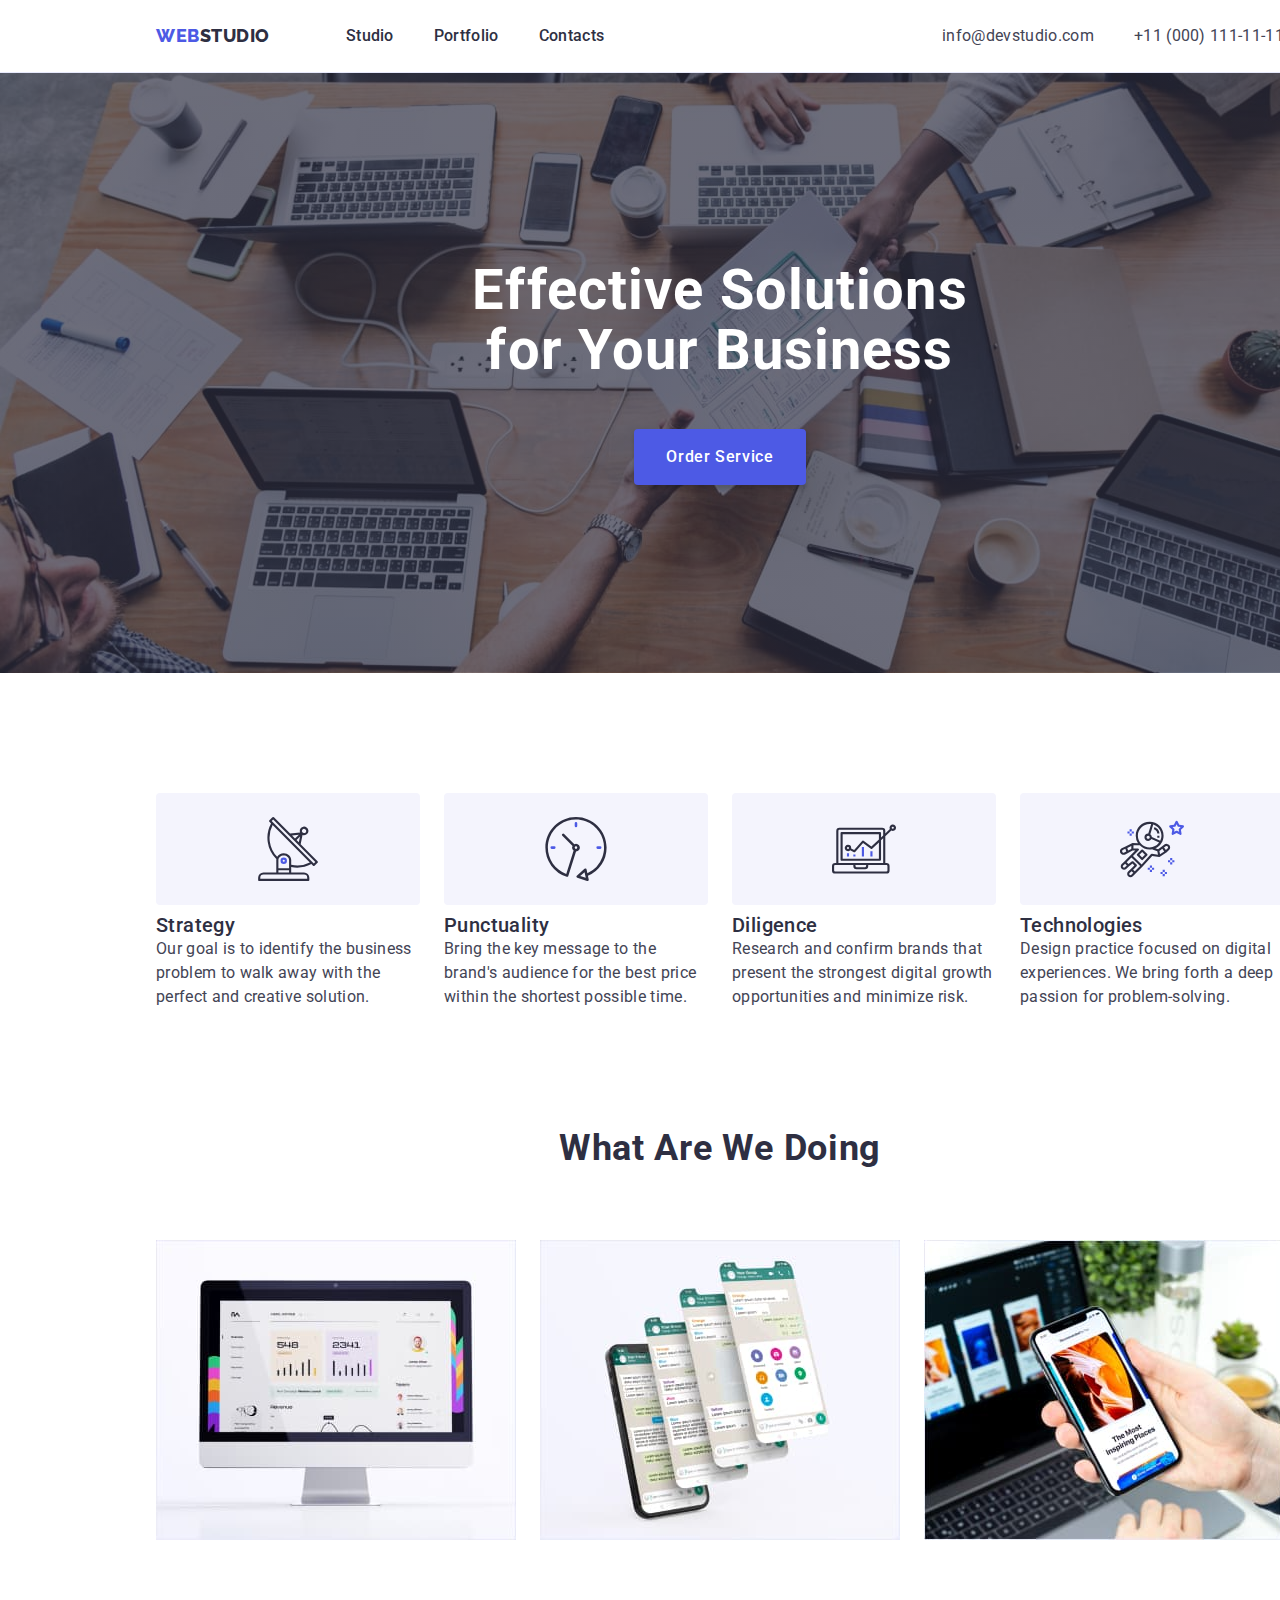
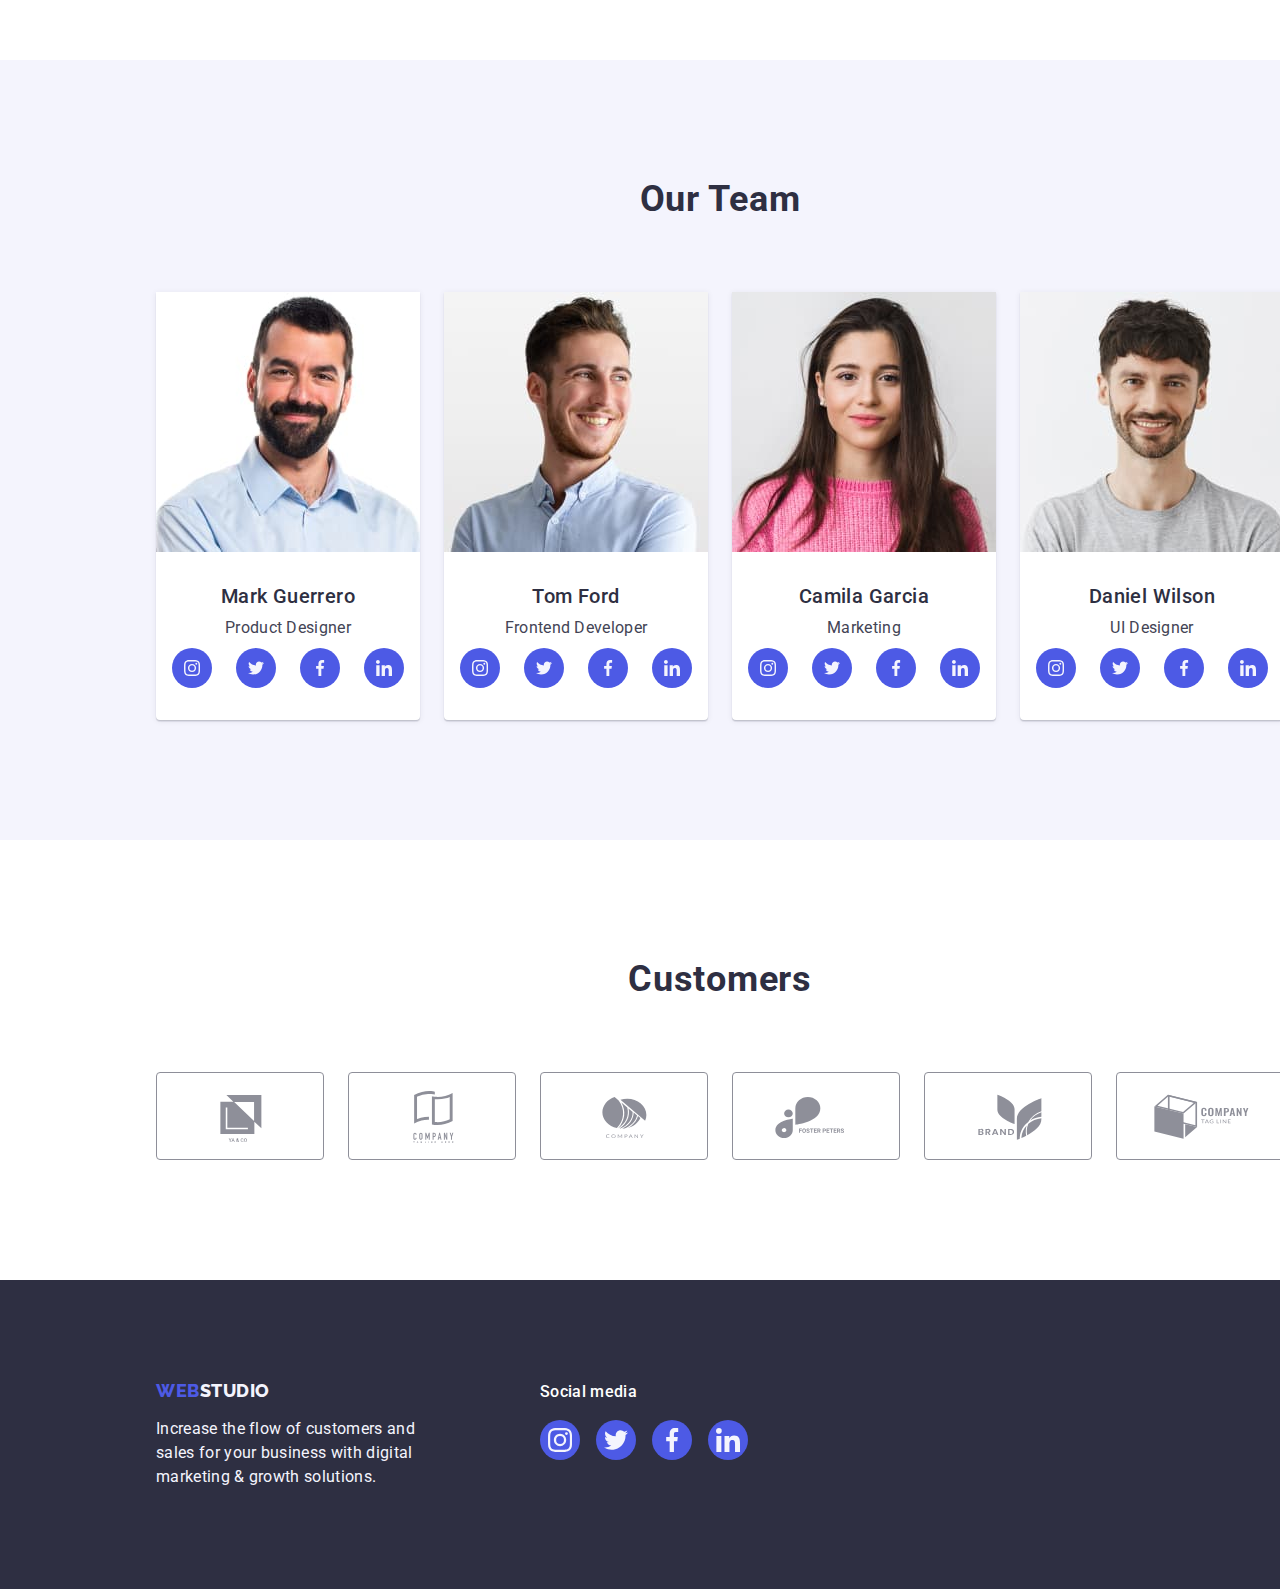
==== index.html @ 5f02b722 "Initial commit" ====
<!DOCTYPE html>
<html lang="en">
  <head>
    <meta charset="UTF-8" />
    <meta http-equiv="X-UA-Compatible" content="IE=edge" />
    <meta name="viewport" content="width=device-width, initial-scale=1.0" />
    <link
      rel="stylesheet"
      href="https://cdnjs.cloudflare.com/ajax/libs/modern-normalize/1.0.0/modern-normalize.min.css"
    />
    <link rel="stylesheet" href="./css/styles.css" />
    <link rel="preconnect" href="https://fonts.googleapis.com" />
    <link rel="preconnect" href="https://fonts.gstatic.com" crossorigin />
    <link
      href="https://fonts.googleapis.com/css2?family=Raleway:wght@800&family=Roboto:wght@400;500;700&display=swap"
      rel="stylesheet"
    />
    <title>Document</title>
  </head>

  <body>
    <!-- Header-section -->
    <div class="body-container">
      <header class="header">
        <div class="header-items container">
          <nav class="header-nav">
            <a href="./index.html" class="logo link"
              >Web<span class="logo-studio">Studio</span>
            </a>
            <ul class="nav-list list">
              <li><a href="./index.html" class="link nav-link">Studio</a></li>
              <li>
                <a href="./portfolio.html" class="link nav-link">Portfolio</a>
              </li>
              <li><a href="" class="link nav-link">Contacts</a></li>
            </ul>
          </nav>
          <address class="header-address">
            <ul class="address-list list">
              <li>
                <a href="mailto:info@devstudio.com" class="link address-link"
                  >info@devstudio.com</a
                >
              </li>
              <li>
                <a href="tel:+110001111111" class="link address-link"
                  >+11 (000) 111-11-11</a
                >
              </li>
            </ul>
          </address>
        </div>
      </header>
      <main>
        <!-- Hero -->

        <section class="hero">
          <div class="container">
            <h1 class="hero-title">Effective Solutions for Your Business</h1>
            <button type="button" class="hero-button">Order Service</button>
          </div>
        </section>

        <!-- About-section -->

        <section class="about-section">
          <div class="container">
            <h2 class="visualy-hidden" hidden>About us</h2>
            <ul class="list about-section-list">
              <li class="about-section-paragraph">
                <div class="section-icon">
                  <svg class="about-section-icon" width="64" height="64">
                    <use href="./images/icons.svg#icon-antenna"></use>
                  </svg>
                </div>
                <h3 class="about-item-title">Strategy</h3>
                <p class="text">
                  Our goal is to identify the business problem to walk away with
                  the perfect and creative solution.
                </p>
              </li>
              <li class="about-section-paragraph">
                <div class="section-icon">
                  <svg class="about-section-icon" width="64" height="64">
                    <use href="./images/icons.svg#icon-clock"></use>
                  </svg>
                </div>
                <h3 class="about-item-title">Punctuality</h3>
                <p class="text">
                  Bring the key message to the brand's audience for the best
                  price within the shortest possible time.
                </p>
              </li>
              <li class="about-section-paragraph">
                <div class="section-icon">
                  <svg class="about-section-icon" width="64" height="64">
                    <use href="./images/icons.svg#icon-diagram"></use>
                  </svg>
                </div>
                <h3 class="about-item-title">Diligence</h3>
                <p class="text">
                  Research and confirm brands that present the strongest digital
                  growth opportunities and minimize risk.
                </p>
              </li>
              <li class="about-section-paragraph">
                <div class="section-icon">
                  <svg class="about-section-icon" width="64" height="64">
                    <use href="./images/icons.svg#icon-astronaut"></use>
                  </svg>
                </div>
                <h3 class="about-item-title">Technologies</h3>
                <p class="text">
                  Design practice focused on digital experiences. We bring forth
                  a deep passion for problem-solving.
                </p>
              </li>
            </ul>
          </div>
        </section>

        <!-- Portfolio -->

        <section class="portfolio-section">
          <div class="container">
            <h2 class="section-title">What are we doing</h2>
            <ul class="list portfolio-section-list">
              <li class="portfolio-section-card">
                <img
                  src="./images/what-are-we-doing/img-1.jpg"
                  alt="desktop"
                  width="360"
                  height="300"
                />
              </li>
              <li class="portfolio-section-card">
                <img
                  src="./images/what-are-we-doing/img-2.jpg"
                  alt="app-functions"
                  width="360"
                  height="300"
                />
              </li>
              <li class="portfolio-section-card">
                <img
                  src="./images/what-are-we-doing/img-3.jpg"
                  alt="optimization-of-the-web-version-for-the-phone-browser"
                  width="360"
                  height="300"
                />
              </li>
            </ul>
          </div>
        </section>

        <!-- Team-section -->

        <section class="team-section">
          <div class="container">
            <h2 class="section-title">Our Team</h2>
            <ul class="list team-section-list">
              <li class="team-item">
                <img
                  src="./images/our-team/img-4.jpg"
                  alt="product-designer"
                  width="264"
                  height="260"
                />
                <div class="team-member">
                  <h3 class="team-card-title">Mark Guerrero</h3>
                  <p class="text team-member-position">Product Designer</p>
                  <ul class="socials list">
                    <li class="socials-item">
                      <a
                        href=""
                        class="socials-link"
                        aria-label="icon-instagram"
                      >
                        <svg class="team-member-socials" width="16" height="16">
                          <use href="./images/icons.svg#icon-instagram"></use>
                        </svg>
                      </a>
                    </li>
                    <li class="socials-item">
                      <a href="" class="socials-link" aria-label="icon-twitter">
                        <svg class="team-member-socials" width="16" height="16">
                          <use href="./images/icons.svg#icon-twitter"></use>
                        </svg>
                      </a>
                    </li>
                    <li class="socials-item">
                      <a
                        href=""
                        class="socials-link"
                        aria-label="icon-facebook"
                      >
                        <svg class="team-member-socials" width="16" height="16">
                          <use href="./images/icons.svg#icon-facebook"></use>
                        </svg>
                      </a>
                    </li>
                    <li class="socials-item">
                      <a
                        href=""
                        class="socials-link"
                        aria-label="icon-linkedin"
                      >
                        <svg class="team-member-socials" width="16" height="16">
                          <use href="./images/icons.svg#icon-linkedin"></use>
                        </svg>
                      </a>
                    </li>
                  </ul>
                </div>
              </li>
              <li class="team-item">
                <img
                  src="./images/our-team/img-5.jpg"
                  alt="tom-ford"
                  width="264"
                  height="260"
                />
                <div class="team-member">
                  <h3 class="team-card-title">Tom Ford</h3>
                  <p class="text team-member-position">Frontend Developer</p>
                  <ul class="socials list">
                    <li class="socials-item">
                      <a
                        href=""
                        class="socials-link"
                        aria-label="icon-instagram"
                      >
                        <svg class="team-member-socials" width="16" height="16">
                          <use href="./images/icons.svg#icon-instagram"></use>
                        </svg>
                      </a>
                    </li>
                    <li class="socials-item">
                      <a href="" class="socials-link" aria-label="icon-twitter">
                        <svg class="team-member-socials" width="16" height="16">
                          <use href="./images/icons.svg#icon-twitter"></use>
                        </svg>
                      </a>
                    </li>
                    <li class="socials-item">
                      <a
                        href=""
                        class="socials-link"
                        aria-label="icon-facebook"
                      >
                        <svg class="team-member-socials" width="16" height="16">
                          <use href="./images/icons.svg#icon-facebook"></use>
                        </svg>
                      </a>
                    </li>
                    <li class="socials-item">
                      <a
                        href=""
                        class="socials-link"
                        aria-label="icon-linkedin"
                      >
                        <svg class="team-member-socials" width="16" height="16">
                          <use href="./images/icons.svg#icon-linkedin"></use>
                        </svg>
                      </a>
                    </li>
                  </ul>
                </div>
              </li>
              <li class="team-item">
                <img
                  src="./images/our-team/img-6.jpg"
                  alt="camila-garcia"
                  width="264"
                  height="260"
                />
                <div class="team-member">
                  <h3 class="team-card-title">Camila Garcia</h3>
                  <p class="text team-member-position">Marketing</p>
                  <ul class="socials list">
                    <li class="socials-item">
                      <a
                        href=""
                        class="socials-link"
                        aria-label="icon-instagram"
                      >
                        <svg class="team-member-socials" width="16" height="16">
                          <use href="./images/icons.svg#icon-instagram"></use>
                        </svg>
                      </a>
                    </li>
                    <li class="socials-item">
                      <a href="" class="socials-link" aria-label="icon-twitter">
                        <svg class="team-member-socials" width="16" height="16">
                          <use href="./images/icons.svg#icon-twitter"></use>
                        </svg>
                      </a>
                    </li>
                    <li class="socials-item">
                      <a
                        href=""
                        class="socials-link"
                        aria-label="icon-facebook"
                      >
                        <svg class="team-member-socials" width="16" height="16">
                          <use href="./images/icons.svg#icon-facebook"></use>
                        </svg>
                      </a>
                    </li>
                    <li class="socials-item">
                      <a
                        href=""
                        class="socials-link"
                        aria-label="icon-linkedin"
                      >
                        <svg class="team-member-socials" width="16" height="16">
                          <use href="./images/icons.svg#icon-linkedin"></use>
                        </svg>
                      </a>
                    </li>
                  </ul>
                </div>
              </li>
              <li class="team-item">
                <img
                  src="./images/our-team/img-7.jpg"
                  alt="daniel-wilson"
                  width="264"
                  height="260"
                />
                <div class="team-member">
                  <h3 class="team-card-title">Daniel Wilson</h3>
                  <p class="text team-member-position">UI Designer</p>
                  <ul class="socials list">
                    <li class="socials-item">
                      <a
                        href=""
                        class="socials-link"
                        aria-label="icon-instagram"
                      >
                        <svg class="team-member-socials" width="16" height="16">
                          <use href="./images/icons.svg#icon-instagram"></use>
                        </svg>
                      </a>
                    </li>
                    <li class="socials-item">
                      <a href="" class="socials-link" aria-label="icon-twitter">
                        <svg class="team-member-socials" width="16" height="16">
                          <use href="./images/icons.svg#icon-twitter"></use>
                        </svg>
                      </a>
                    </li>
                    <li class="socials-item">
                      <a
                        href=""
                        class="socials-link"
                        aria-label="icon-facebook"
                      >
                        <svg class="team-member-socials" width="16" height="16">
                          <use href="./images/icons.svg#icon-facebook"></use>
                        </svg>
                      </a>
                    </li>
                    <li class="socials-item">
                      <a
                        href=""
                        class="socials-link"
                        aria-label="icon-linkedin"
                      >
                        <svg class="team-member-socials" width="16" height="16">
                          <use href="./images/icons.svg#icon-linkedin"></use>
                        </svg>
                      </a>
                    </li>
                  </ul>
                </div>
              </li>
            </ul>
          </div>
        </section>

        <!-- Customers -->

        <section class="customers">
          <div class="container">
            <h2 class="section-title">Customers</h2>
            <ul class="customers-list list">
              <li class="customers-list-item">
                <a href="" class="customers-item-link">
                  <svg class="customers-icon" width="104" height="56">
                    <use href="./images/icons.svg#icon-Logo-1"></use>
                  </svg>
                </a>
              </li>
              <li class="customers-list-item">
                <a href="" class="customers-item-link">
                  <svg class="customers-icon" width="104" height="56">
                    <use href="./images/icons.svg#icon-Logo-2"></use>
                  </svg>
                </a>
              </li>
              <li class="customers-list-item">
                <a href="" class="customers-item-link">
                  <svg class="customers-icon" width="104" height="56">
                    <use href="./images/icons.svg#icon-Logo-3"></use>
                  </svg>
                </a>
              </li>
              <li class="customers-list-item">
                <a href="" class="customers-item-link">
                  <svg class="customers-icon" width="104" height="56">
                    <use href="./images/icons.svg#icon-Logo-4"></use>
                  </svg>
                </a>
              </li>
              <li class="customers-list-item">
                <a href="" class="customers-item-link">
                  <svg class="customers-icon" width="104" height="56">
                    <use href="./images/icons.svg#icon-Logo-5"></use>
                  </svg>
                </a>
              </li>
              <li class="customers-list-item">
                <a href="" class="customers-item-link">
                  <svg class="customers-icon" width="104" height="56">
                    <use href="./images/icons.svg#icon-Logo-6"></use>
                  </svg>
                </a>
              </li>
            </ul>
          </div>
        </section>
      </main>

      <!-- Footer -->

      <footer class="footer">
        <div class="footer-container container">
          <div class="footer-logo-text">
            <a href="./index.html" class="footer-logo link"
              >Web<span class="footer-logo-studio">Studio</span></a
            >
            <p class="text footer-text">
              Increase the flow of customers and sales for your business with
              digital marketing & growth solutions.
            </p>
          </div>

          <div class="footer-social-list">
            <p class="text footer-social-media-text">Social media</p>
            <ul class="footer-icons-list list">
              <li class="social-item">
                <a href="" class="footer-social-link">
                  <svg class="footer-icons" width="24" height="24">
                    <use href="./images/icons.svg#icon-instagram"></use>
                  </svg>
                </a>
              </li>
              <li class="social-item">
                <a href="" class="footer-social-link">
                  <svg class="footer-icons" width="24" height="24">
                    <use href="./images/icons.svg#icon-twitter"></use>
                  </svg>
                </a>
              </li>
              <li class="social-item">
                <a href="" class="footer-social-link">
                  <svg class="footer-icons" width="24" height="24">
                    <use href="./images/icons.svg#icon-facebook"></use>
                  </svg>
                </a>
              </li>
              <li class="social-item">
                <a href="" class="footer-social-link">
                  <svg class="footer-icons" width="24" height="24">
                    <use href="./images/icons.svg#icon-linkedin"></use>
                  </svg>
                </a>
              </li>
            </ul>
          </div>
        </div>
      </footer>
    </div>
  </body>
</html>
---- css/styles.css ----
*,
*::before,
*::after {
  box-sizing: border-box;
}

:root {
  --button-bgc: #4d5ae5;
  --accent-color: #404bbf;
  --dark-color: #2e2f42;
  --text-color: #434455;
  --frame-icon-color: #8e8f99;
  --white-color: #ffffff;
  --light-bgc: #f4f4fd;
  --hairlines: #e7e9fc;
  --green: #31d0aa;
}

body {
  font-family: "Roboto", sans-serif;
  background-color: var(--white-color);
  color: var(--text-color);
}

h1,
h2,
h3,
p {
  margin: 0;
}
.link {
  text-decoration: none;
}

.list {
  list-style: none;
  padding: 0;
  margin: 0;
}

.text {
  font-size: 16px;
  line-height: 1.5;
  letter-spacing: 0.02em;
  color: var(--text-color);
  margin: 0;
}

.section-title {
  font-weight: 700;
  font-size: 36px;
  line-height: 1.1;
  text-align: center;
  letter-spacing: 0.02em;
  text-transform: capitalize;
  color: var(--dark-color);
  margin-bottom: 72px;
}

img {
  display: block;
  max-width: 100%;
  height: auto;
}

.body-container {
  width: 1440px;
  margin: 0 auto;
}

/* HEADER */

.header {
  border-bottom: 1px solid;
  border-bottom-color: var(--hairlines);
  box-shadow: 0px 2px 1px rgba(46, 47, 66, 0.08),
    0px 1px 1px rgba(46, 47, 66, 0.16), 0px 1px 6px rgba(46, 47, 66, 0.08);
}

.header-items {
  display: flex;
  align-items: center;
}

.container {
  width: 1158px;
  margin: 0 auto;
  padding: 0 15px;
}

.header-nav {
  display: flex;
  align-items: center;
}

.logo {
  display: flex;
  font-family: "Raleway", sans-serif;
  font-weight: 800;
  font-size: 18px;
  line-height: 1.17;
  letter-spacing: 0.03em;
  text-transform: uppercase;
  color: var(--button-bgc);
  align-items: center;
  margin-right: 76px;
}

.logo-studio {
  color: var(--dark-color);
}

.nav-list {
  display: flex;
  gap: 40px;
  align-items: center;
}

.nav-link {
  display: block;
  font-weight: 500;
  font-size: 16px;
  line-height: 1.5;
  color: var(--dark-color);
  letter-spacing: 0.02em;
  padding: 24px 0;
}

.header-address {
  display: flex;
  font-style: normal;
  margin-left: auto;
}

.address-list {
  display: flex;
  gap: 40px;
}

.address-link {
  font-size: 16px;
  line-height: 1.5;
  letter-spacing: 0.02em;
  color: var(--text-color);
}

.nav-link:hover,
.nav-link:focus,
.address-link:hover,
.address-link:focus {
  color: var(--accent-color);
}

/* HERO SECTION */

.hero {
  max-width: 1440px;

  background-color: var(--dark-color);
  margin: 0 auto;
  padding: 188px 0;
  background: linear-gradient(rgba(46, 47, 66, 0.7), rgba(46, 47, 66, 0.7)),
    url(../images/background-image-hero/bgi-image-hero.jpg);
  background-repeat: no-repeat;
  background-position: center;
  background-size: cover;
}

.hero-title {
  font-weight: 700;
  font-size: 56px;
  line-height: 1.07;
  max-width: 496px;
  text-align: center;
  letter-spacing: 0.02em;
  color: var(--white-color);
  margin: 0 auto;
}

.hero-button {
  display: block;
  min-width: 169px;
  height: 56px;
  background-color: var(--button-bgc);
  color: var(--white-color);
  font-family: inherit;
  font-weight: 500;
  font-size: 16px;
  line-height: 1.5;
  letter-spacing: 0.04em;
  cursor: pointer;
  box-shadow: 0px 4px 4px rgba(0, 0, 0, 0.15);
  border-radius: 4px;
  border: none;
  padding: 16px 32px;
  margin: 48px auto 0;
}

.hero-button:hover,
.hero-button:focus {
  background-color: var(--accent-color);
}

/* ABOUT SECTION */

.about-section {
  min-width: 1128px;
  padding: 120px 0;
}

.about-section-list {
  display: flex;
  gap: 24px;
}

.about-section-paragraph {
  flex-basis: calc((100% - 72px) / 4);
}

.section-icon {
  display: flex;
  justify-content: center;
  align-items: center;
  background-color: var(--light-bgc);
  border-radius: 4px;
  width: 264px;
  height: 112px;
  margin-bottom: 8px;
}

.about-item-title {
  font-weight: 500;
  font-size: 20px;
  line-height: 1.2;
  letter-spacing: 0.02em;
  color: var(--dark-color);
}

/* PORTFOLIO SECTION */

.portfolio-section {
  padding-bottom: 120px;
}

.portfolio-section-list {
  display: flex;
  gap: 24px;
}

.portfolio-section-card {
  flex-basis: calc((100% - 48px) / 3);
}

/* TEAM SECTION */

.team-section {
  background-color: var(--light-bgc);
  padding: 120px 0;
}

.team-section-list {
  display: flex;
  gap: 24px;
}

.team-item {
  flex-basis: calc((100% - 3 * 24px) / 4);
  text-align: center;
  background-color: var(--white-color);
  box-shadow: 0px 1px 6px rgba(46, 47, 66, 0.08),
    0px 1px 1px rgba(46, 47, 66, 0.16), 0px 2px 1px rgba(46, 47, 66, 0.08);
  border-radius: 0px 0px 4px 4px;
}

.team-member {
  padding: 32px 0;
}

.team-card-title {
  font-weight: 500;
  font-size: 20px;
  line-height: 1.2;
  letter-spacing: 0.02em;
  color: var(--dark-color);
  text-align: center;
  margin-bottom: 8px;
}

.team-member-position {
  text-align: center;
  margin-bottom: 8px;
}

.socials {
  display: flex;
  justify-content: center;
  align-items: center;
  gap: 24px;
}

.socials-link {
  display: flex;
  justify-content: center;
  align-items: center;
  width: 40px;
  height: 40px;
  border-radius: 50%;
  background-color: var(--button-bgc);
  fill: var(--light-bgc);
}

.socials-link:hover,
.socials-link:focus {
  background-color: var(--accent-color);
}

.customers {
  padding: 120px 0;
}

.customers-list {
  display: flex;
  justify-content: center;
  align-items: center;
  gap: 24px;
}

.customers-list-item {
  width: calc((100% - 120px) / 6);
  height: 88px;
}

.customers-item-link {
  display: flex;
  justify-content: center;
  align-items: center;
  border: 1px solid var(--frame-icon-color);
  border-radius: 4px;
  color: var(--frame-icon-color);
  width: 100%;
  height: 100%;
}

.customers-item-link:hover,
.customers-item-link:focus {
  color: var(--accent-color);
  border-color: var(--accent-color);
}

.customers-icon {
  fill: currentColor;
}

/* FOOTER */

.footer {
  background-color: var(--dark-color);
  padding-top: 100px;
  padding-bottom: 100px;
}

.footer-container {
  display: flex;
  align-items: baseline;
}

.footer-logo-text {
  display: block;
  margin-right: 120px;
}

.footer-logo {
  display: inline-block;
  font-family: "Raleway", sans-serif;
  font-weight: 800;
  font-size: 18px;
  line-height: 1.17;
  letter-spacing: 0.03em;
  text-transform: uppercase;
  color: var(--button-bgc);
  margin-bottom: 16px;
}

.footer-logo-studio {
  color: var(--light-bgc);
}

.footer-text {
  max-width: 264px;
  color: var(--light-bgc);
}

.footer-social-media-text {
  font-weight: 500;
  font-size: 16px;
  line-height: 1.5;
  letter-spacing: 0.02em;
  color: var(--white-color);
  margin-bottom: 16px;
}

.footer-social-list {
  width: 208px;
}

.footer-icons-list {
  display: flex;
  gap: 16px;
  align-items: center;
}

.footer-social-link {
  display: flex;
  justify-content: center;
  align-items: center;
  width: 40px;
  height: 40px;
  border-radius: 50%;
  background-color: var(--button-bgc);
}

.footer-social-link:hover,
.footer-social-link:focus {
  background-color: var(--green);
}

.footer-icons {
  fill: var(--light-bgc);
}

/* PORTFOLIO PAGE */

.filter-button-section {
  padding: 96px 0 120px;
}

.filter-button-list {
  display: flex;
  justify-content: center;
  gap: 24px;
  margin-bottom: 72px;
}

.filter-btn {
  padding: 12px 24px;
  background-color: var(--light-bgc);
  border: 1px solid var(--hairlines);
  border-radius: 4px;
  font-family: inherit;
  font-weight: 500;
  font-size: 16px;
  line-height: 1.5;
  letter-spacing: 0.04em;
  color: var(--button-bgc);
  cursor: pointer;
  justify-content: center;
}

.filter-btn:hover,
.filter-btn:focus {
  background-color: var(--accent-color);
  box-shadow: 0px 3px 1px rgba(0, 0, 0, 0.1), 0px 2px 1px rgba(0, 0, 0, 0.08),
    0px 2px 2px rgba(0, 0, 0, 0.12);
  border-color: transparent;
  color: var(--white-color);
}

.portfolio-card-list {
  display: flex;
  flex-wrap: wrap;
  column-gap: 24px;
  row-gap: 48px;
}

.portfolio-card-item {
  width: calc((100% - 48px) / 3);
}

.portfolio-link {
  display: block;
}

.portfolio-link:hover,
.portfolio-link:focus {
  box-shadow: 0px 1px 6px rgba(46, 47, 66, 0.08),
    0px 1px 1px rgba(46, 47, 66, 0.16), 0px 2px 1px rgba(46, 47, 66, 0.08);
}

.card-item-link {
  padding: 32px 16px;
  border: 1px solid var(--hairlines);
  border-top: none;
}

.portfolio-item-title {
  font-weight: 500;
  font-size: 20px;
  line-height: 1.2;
  letter-spacing: 0.02em;
  color: var(--dark-color);
  margin-bottom: 8px;
}
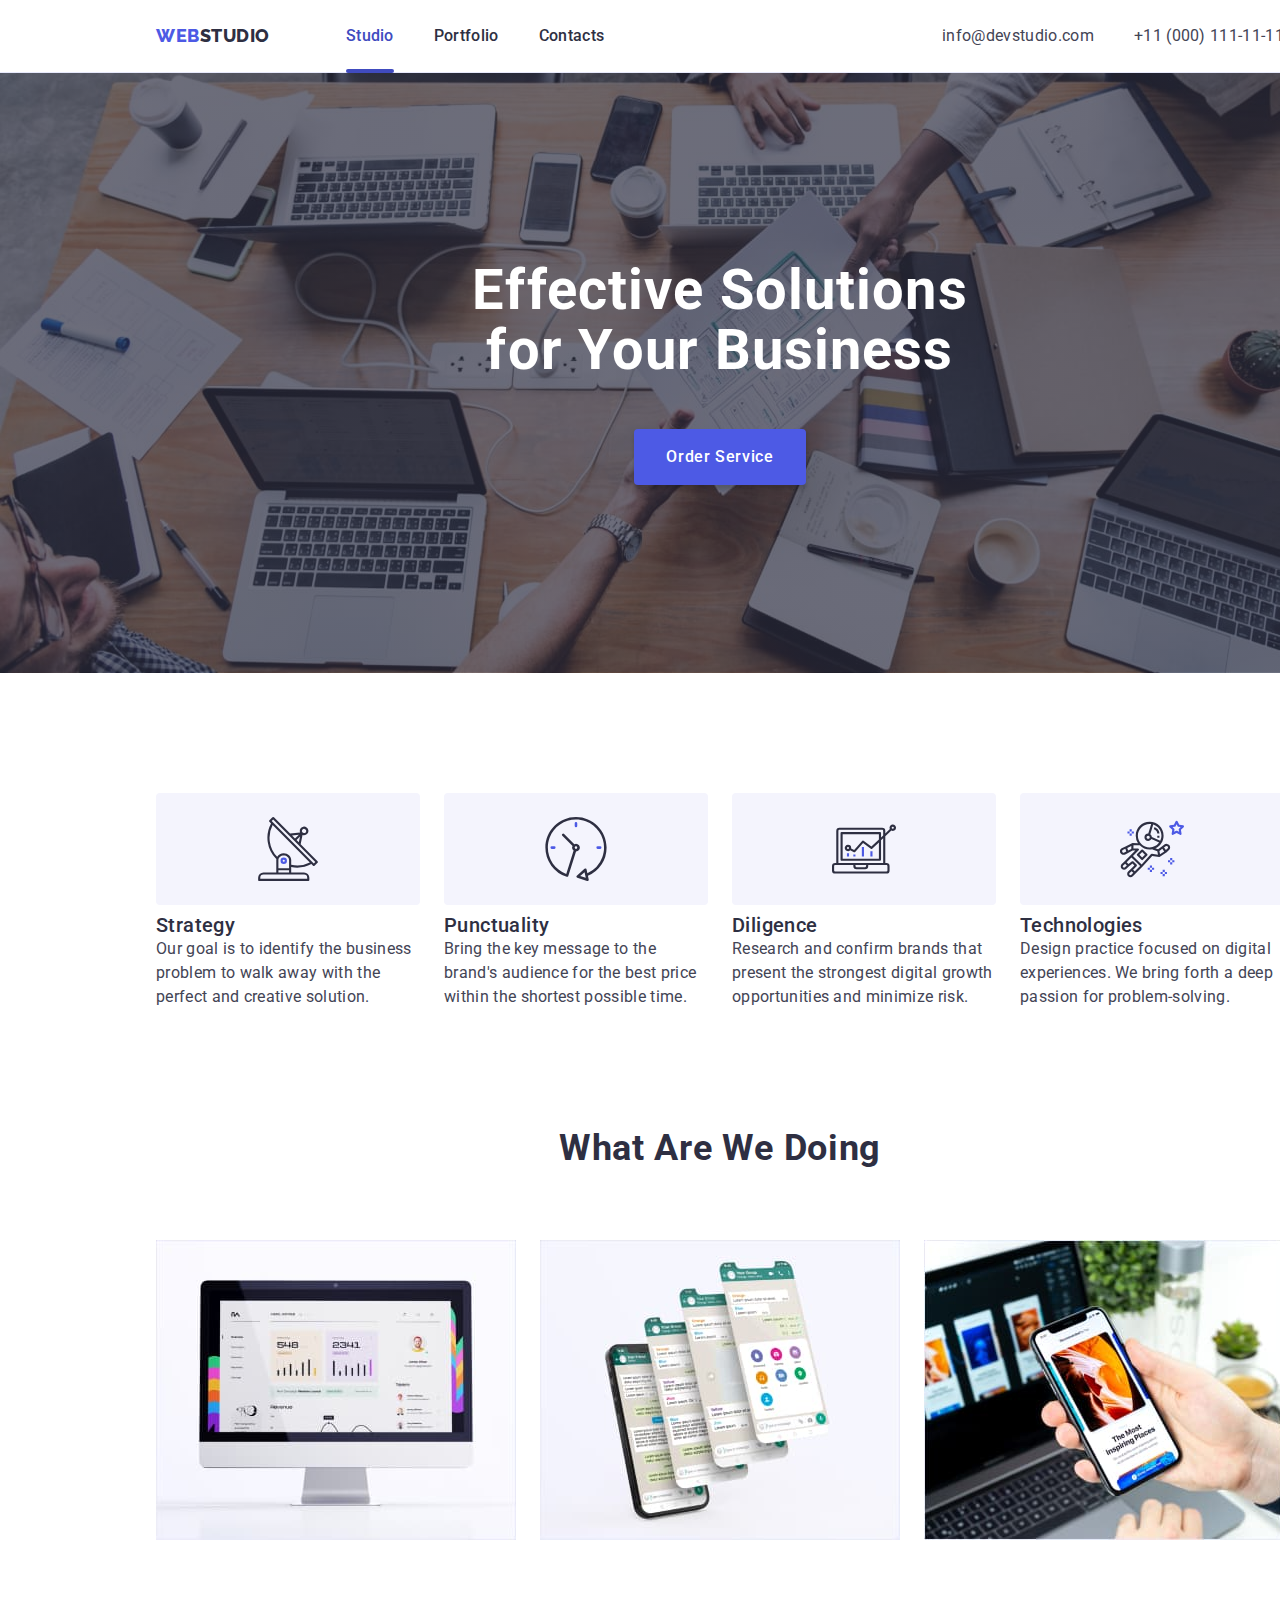
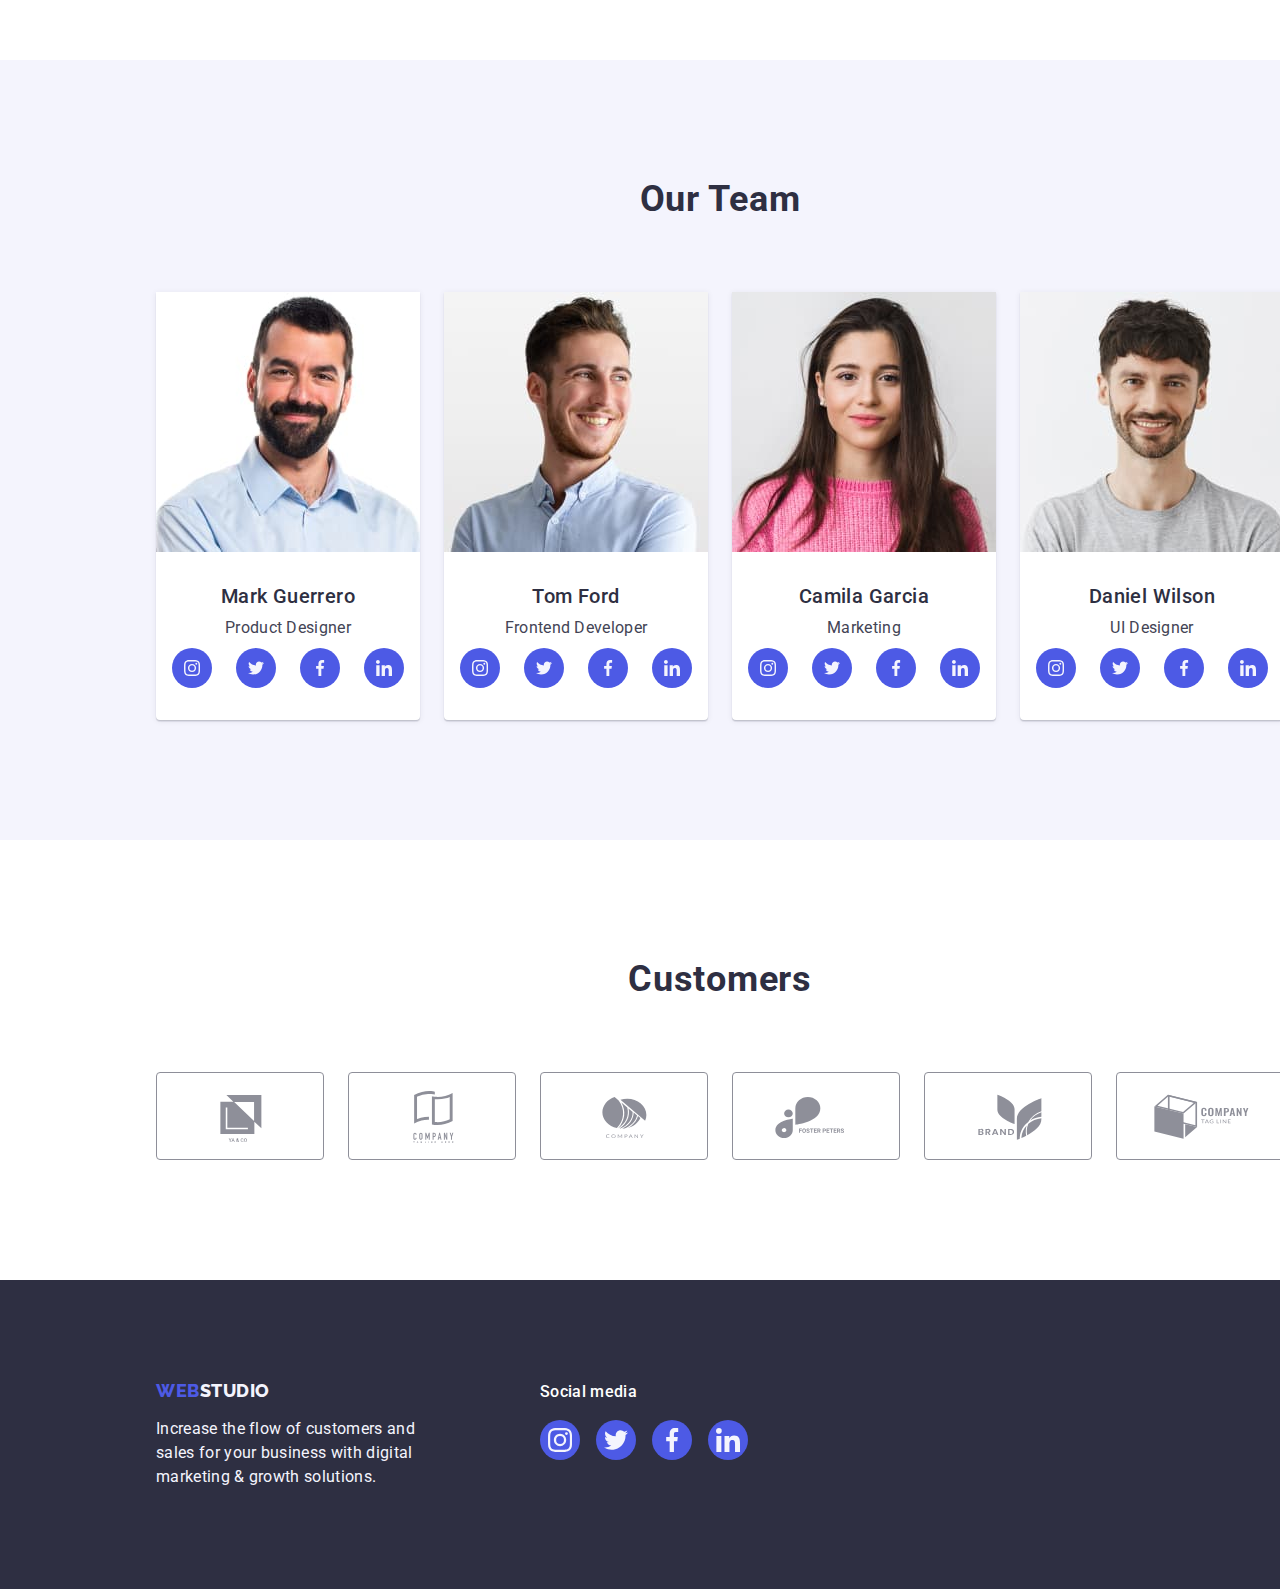
==== commit accd9360: "HW5 before autocheck" ====
--- a/index.html
+++ b/index.html
@@ -28,7 +28,9 @@
               >Web<span class="logo-studio">Studio</span>
             </a>
             <ul class="nav-list list">
-              <li><a href="./index.html" class="link nav-link">Studio</a></li>
+              <li>
+                <a href="./index.html" class="link nav-link active">Studio</a>
+              </li>
               <li>
                 <a href="./portfolio.html" class="link nav-link">Portfolio</a>
               </li>
@@ -57,7 +59,9 @@
         <section class="hero">
           <div class="container">
             <h1 class="hero-title">Effective Solutions for Your Business</h1>
-            <button type="button" class="hero-button">Order Service</button>
+            <button type="button" class="hero-button" data-modal-open>
+              Order Service
+            </button>
           </div>
         </section>
 
@@ -482,5 +486,17 @@
         </div>
       </footer>
     </div>
+
+    <!-- Modal window -->
+    <div class="backdrop is-hidden" data-modal>
+      <div class="modal">
+        <button class="modal-close-btn" data-modal-close>
+          <svg class="modal-close-icon" width="8" height="8">
+            <use href="./images/icons.svg#icon-modal-close-icon"></use>
+          </svg>
+        </button>
+      </div>
+    </div>
+    <script src="./js/modal.js"></script>
   </body>
 </html>
--- a/css/styles.css
+++ b/css/styles.css
@@ -5,6 +5,8 @@
 }
 
 :root {
+  /* Colors */
+
   --button-bgc: #4d5ae5;
   --accent-color: #404bbf;
   --dark-color: #2e2f42;
@@ -13,7 +15,12 @@
   --white-color: #ffffff;
   --light-bgc: #f4f4fd;
   --hairlines: #e7e9fc;
+  --modal-bgc: #fcfcfc;
   --green: #31d0aa;
+
+  /* Other */
+
+  --modal-idx: 100;
 }
 
 body {
@@ -118,37 +125,61 @@
 
 .nav-link {
   display: block;
+  position: relative;
   font-weight: 500;
   font-size: 16px;
   line-height: 1.5;
   color: var(--dark-color);
   letter-spacing: 0.02em;
   padding: 24px 0;
-}
-
-.header-address {
-  display: flex;
-  font-style: normal;
-  margin-left: auto;
-}
-
-.address-list {
-  display: flex;
-  gap: 40px;
-}
-
-.address-link {
-  font-size: 16px;
-  line-height: 1.5;
-  letter-spacing: 0.02em;
-  color: var(--text-color);
-}
-
+
+  transition-property: color, background-color;
+
+  transition-duration: 250ms;
+  transition-timing-function: cubic-bezier(0.4, 0, 0.2, 1);
+}
+
+.nav-link.active {
+  color: var(--accent-color);
+}
 .nav-link:hover,
 .nav-link:focus,
 .address-link:hover,
 .address-link:focus {
   color: var(--accent-color);
+}
+
+.nav-link::after {
+  display: block;
+  position: absolute;
+  content: " ";
+  bottom: -1px;
+  left: 0;
+  width: 100%;
+  height: 4px;
+  border-radius: 2px;
+}
+
+.nav-link.active::after {
+  background-color: var(--accent-color);
+}
+
+.header-address {
+  display: flex;
+  font-style: normal;
+  margin-left: auto;
+}
+
+.address-list {
+  display: flex;
+  gap: 40px;
+}
+
+.address-link {
+  font-size: 16px;
+  line-height: 1.5;
+  letter-spacing: 0.02em;
+  color: var(--text-color);
 }
 
 /* HERO SECTION */
@@ -194,6 +225,11 @@
   border: none;
   padding: 16px 32px;
   margin: 48px auto 0;
+
+  transition-property: color, background-color, box-shadow;
+
+  transition-duration: 250ms;
+  transition-timing-function: cubic-bezier(0.4, 0, 0.2, 1);
 }
 
 .hero-button:hover,
@@ -307,6 +343,11 @@
   border-radius: 50%;
   background-color: var(--button-bgc);
   fill: var(--light-bgc);
+
+  transition-property: color, background-color;
+
+  transition-duration: 250ms;
+  transition-timing-function: cubic-bezier(0.4, 0, 0.2, 1);
 }
 
 .socials-link:hover,
@@ -339,6 +380,11 @@
   color: var(--frame-icon-color);
   width: 100%;
   height: 100%;
+
+  transition-property: color, background-color;
+
+  transition-duration: 250ms;
+  transition-timing-function: cubic-bezier(0.4, 0, 0.2, 1);
 }
 
 .customers-item-link:hover,
@@ -417,6 +463,11 @@
   height: 40px;
   border-radius: 50%;
   background-color: var(--button-bgc);
+
+  transition-property: color, background-color, box-shadow;
+
+  transition-duration: 250ms;
+  transition-timing-function: cubic-bezier(0.4, 0, 0.2, 1);
 }
 
 .footer-social-link:hover,
@@ -454,6 +505,11 @@
   color: var(--button-bgc);
   cursor: pointer;
   justify-content: center;
+
+  transition-property: color, background-color, box-shadow;
+
+  transition-duration: 250ms;
+  transition-timing-function: cubic-bezier(0.4, 0, 0.2, 1);
 }
 
 .filter-btn:hover,
@@ -478,6 +534,11 @@
 
 .portfolio-link {
   display: block;
+
+  transition-property: color, background-color, box-shadow;
+
+  transition-duration: 250ms;
+  transition-timing-function: cubic-bezier(0.4, 0, 0.2, 1);
 }
 
 .portfolio-link:hover,
@@ -486,6 +547,35 @@
     0px 1px 1px rgba(46, 47, 66, 0.16), 0px 2px 1px rgba(46, 47, 66, 0.08);
 }
 
+.portfolio-thumb {
+  position: relative;
+  overflow: hidden;
+}
+
+/* Overlay */
+
+.overlay {
+  position: absolute;
+  top: 0;
+  left: 0;
+  transform: translateY(100%);
+
+  color: var(--light-bgc);
+  background-color: var(--button-bgc);
+  padding: 40px 32px 0;
+  width: 100%;
+  height: 100%;
+
+  transition: transform 250ms;
+}
+
+.portfolio-link:hover .overlay {
+  transform: translateY(0%);
+}
+
+/* .overlay-text {
+} */
+
 .card-item-link {
   padding: 32px 16px;
   border: 1px solid var(--hairlines);
@@ -500,3 +590,69 @@
   color: var(--dark-color);
   margin-bottom: 8px;
 }
+
+/* Modal window */
+
+.backdrop {
+  position: fixed;
+  z-index: var(--modal-idx);
+  top: 0;
+  left: 0;
+  width: 100%;
+  height: 100%;
+  background-color: rgba(46, 47, 66, 0.4);
+
+  opacity: 1;
+  visibility: visible;
+  pointer-events: initial;
+
+  transition: opacity 250ms, visibility 250ms;
+}
+
+.backdrop.is-hidden {
+  opacity: 0;
+  visibility: hidden;
+  pointer-events: none;
+  transition-delay: 350ms;
+}
+
+.modal {
+  position: absolute;
+  top: calc(50%);
+  left: calc(50%);
+  transform: translate(-50%, -50%);
+  width: 408px;
+  height: 584px;
+  background-color: var(--modal-bgc);
+  box-shadow: 0px 1px 1px rgba(0, 0, 0, 0.14), 0px 1px 3px rgba(0, 0, 0, 0.12),
+    0px 2px 1px rgba(0, 0, 0, 0.2);
+  border-radius: 4px;
+
+  transition: opacity 250ms ease-in, transform 250ms ease-in;
+  transition-delay: 300ms;
+}
+
+.backdrop.is-hidden .modal {
+  opacity: 0;
+  transform: translate(-50%, -70%);
+  transition-delay: 0ms;
+}
+
+.modal-close-btn {
+  position: absolute;
+  display: flex;
+  justify-content: center;
+  align-items: center;
+  padding: 0;
+  width: 24px;
+  height: 24px;
+  border-radius: 50%;
+  background-color: var(--hairlines);
+  border: 1px solid rgba(0, 0, 0, 0.1);
+  top: 24px;
+  right: 24px;
+}
+
+.modal-close-icon {
+  fill: var(--dark-color);
+}
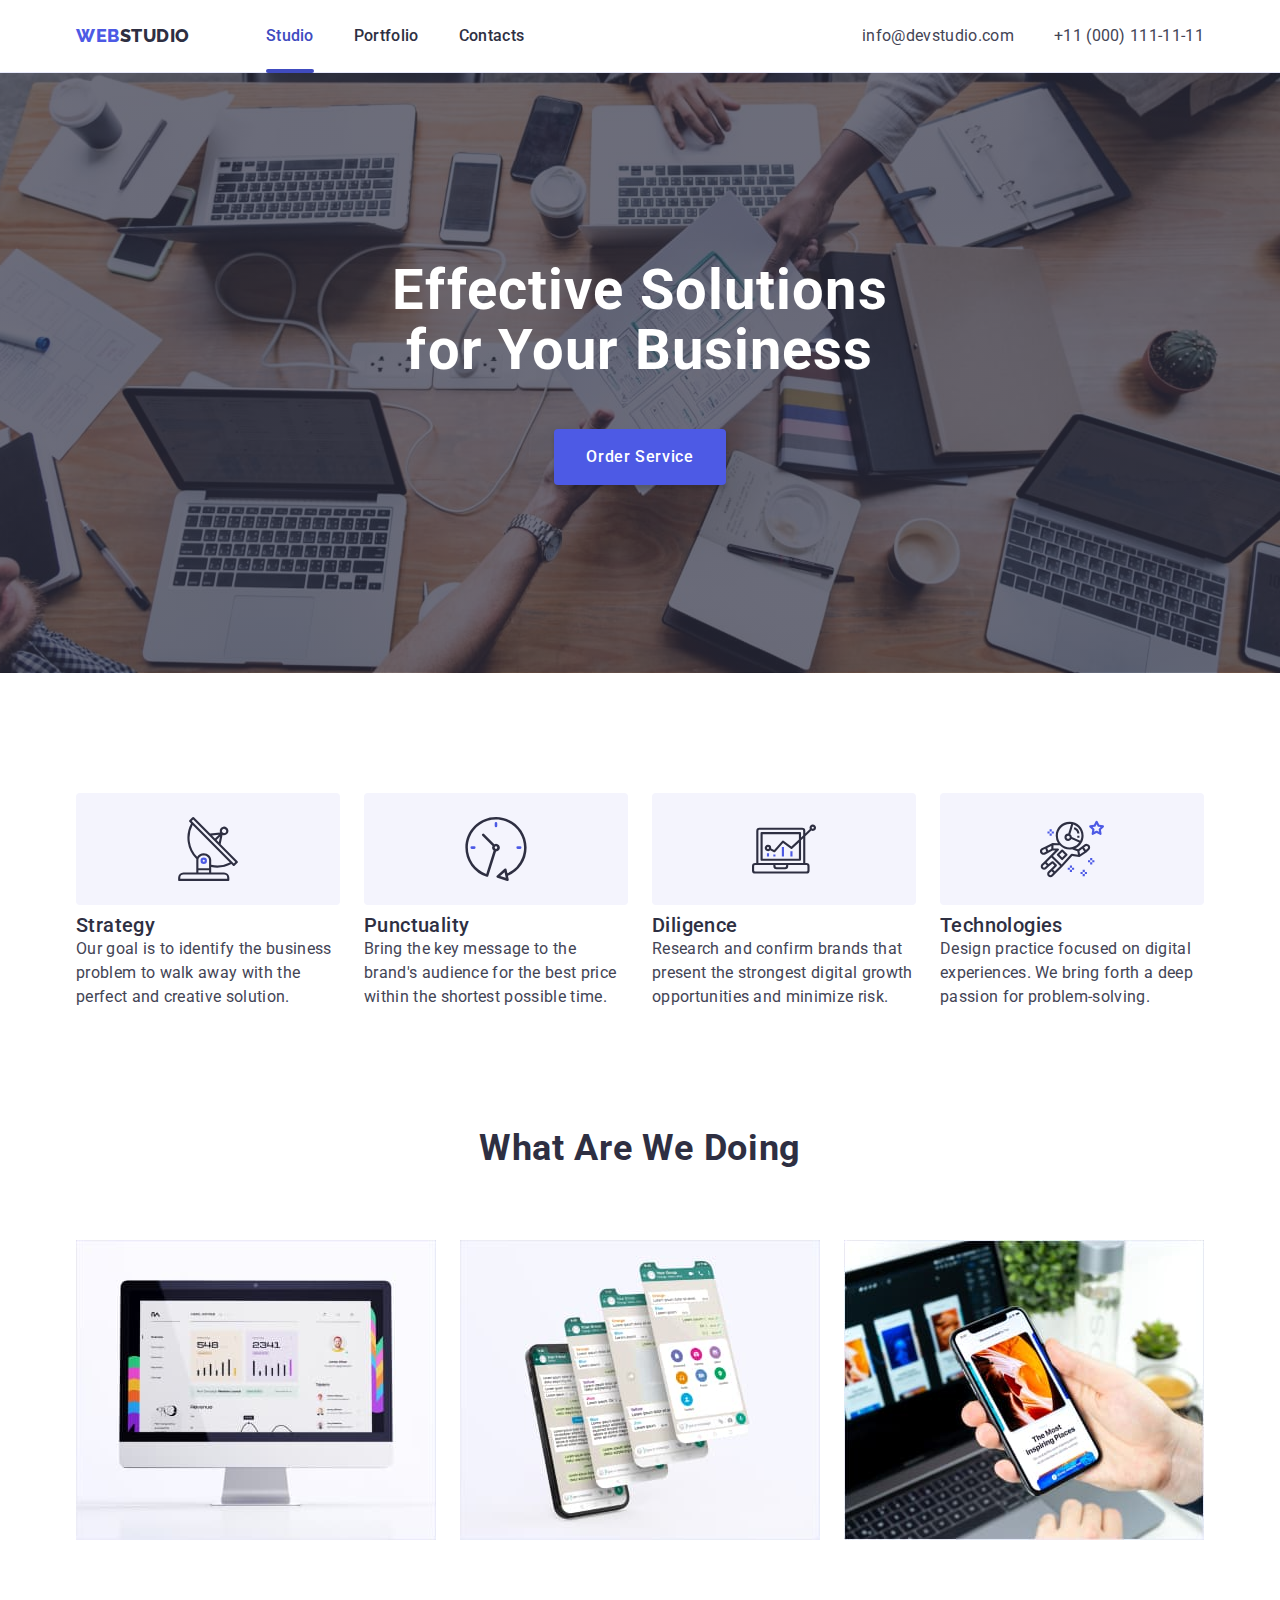
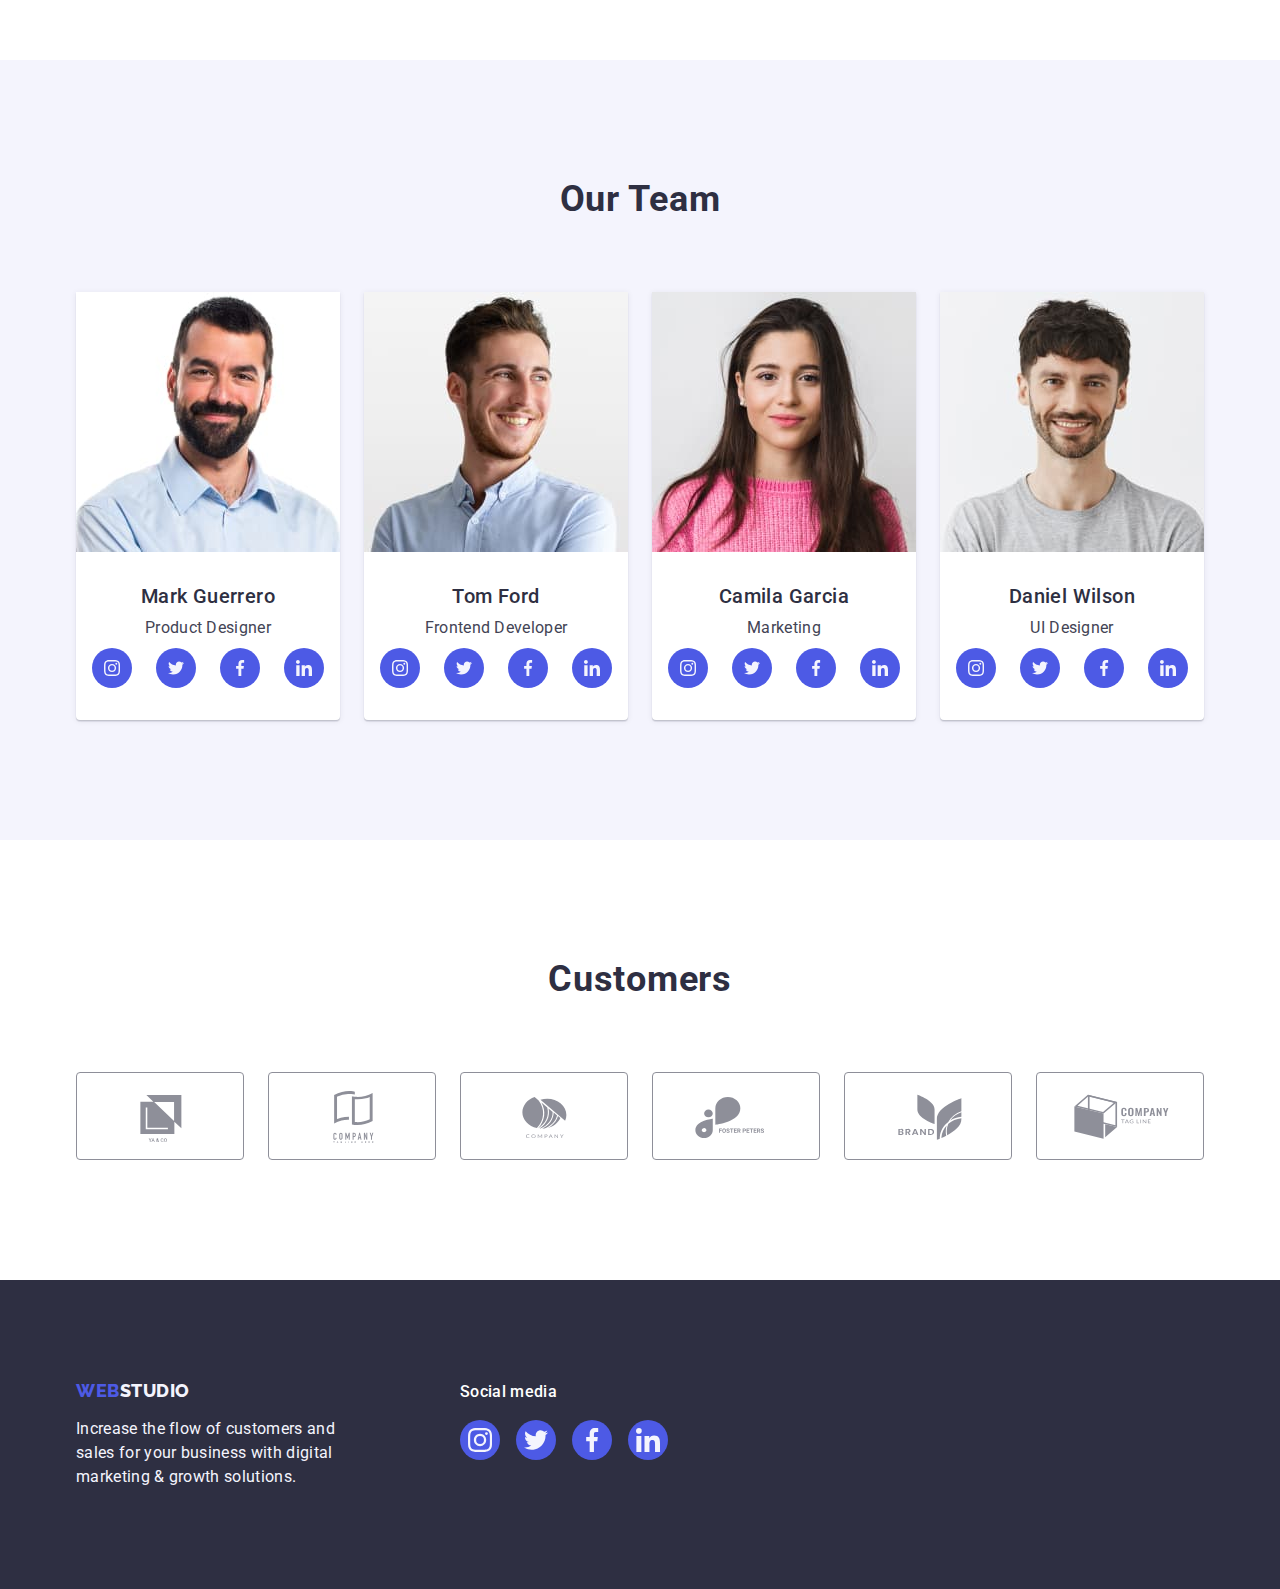
==== commit cf6773a5: "HW5 final ver." ====
--- a/index.html
+++ b/index.html
@@ -20,477 +20,428 @@
 
   <body>
     <!-- Header-section -->
-    <div class="body-container">
-      <header class="header">
-        <div class="header-items container">
-          <nav class="header-nav">
-            <a href="./index.html" class="logo link"
-              >Web<span class="logo-studio">Studio</span>
-            </a>
-            <ul class="nav-list list">
-              <li>
-                <a href="./index.html" class="link nav-link active">Studio</a>
-              </li>
-              <li>
-                <a href="./portfolio.html" class="link nav-link">Portfolio</a>
-              </li>
-              <li><a href="" class="link nav-link">Contacts</a></li>
-            </ul>
-          </nav>
-          <address class="header-address">
-            <ul class="address-list list">
-              <li>
-                <a href="mailto:info@devstudio.com" class="link address-link"
-                  >info@devstudio.com</a
-                >
-              </li>
-              <li>
-                <a href="tel:+110001111111" class="link address-link"
-                  >+11 (000) 111-11-11</a
-                >
-              </li>
-            </ul>
-          </address>
-        </div>
-      </header>
-      <main>
-        <!-- Hero -->
-
-        <section class="hero">
-          <div class="container">
-            <h1 class="hero-title">Effective Solutions for Your Business</h1>
-            <button type="button" class="hero-button" data-modal-open>
-              Order Service
-            </button>
-          </div>
-        </section>
-
-        <!-- About-section -->
-
-        <section class="about-section">
-          <div class="container">
-            <h2 class="visualy-hidden" hidden>About us</h2>
-            <ul class="list about-section-list">
-              <li class="about-section-paragraph">
-                <div class="section-icon">
-                  <svg class="about-section-icon" width="64" height="64">
-                    <use href="./images/icons.svg#icon-antenna"></use>
-                  </svg>
-                </div>
-                <h3 class="about-item-title">Strategy</h3>
-                <p class="text">
-                  Our goal is to identify the business problem to walk away with
-                  the perfect and creative solution.
-                </p>
-              </li>
-              <li class="about-section-paragraph">
-                <div class="section-icon">
-                  <svg class="about-section-icon" width="64" height="64">
-                    <use href="./images/icons.svg#icon-clock"></use>
-                  </svg>
-                </div>
-                <h3 class="about-item-title">Punctuality</h3>
-                <p class="text">
-                  Bring the key message to the brand's audience for the best
-                  price within the shortest possible time.
-                </p>
-              </li>
-              <li class="about-section-paragraph">
-                <div class="section-icon">
-                  <svg class="about-section-icon" width="64" height="64">
-                    <use href="./images/icons.svg#icon-diagram"></use>
-                  </svg>
-                </div>
-                <h3 class="about-item-title">Diligence</h3>
-                <p class="text">
-                  Research and confirm brands that present the strongest digital
-                  growth opportunities and minimize risk.
-                </p>
-              </li>
-              <li class="about-section-paragraph">
-                <div class="section-icon">
-                  <svg class="about-section-icon" width="64" height="64">
-                    <use href="./images/icons.svg#icon-astronaut"></use>
-                  </svg>
-                </div>
-                <h3 class="about-item-title">Technologies</h3>
-                <p class="text">
-                  Design practice focused on digital experiences. We bring forth
-                  a deep passion for problem-solving.
-                </p>
-              </li>
-            </ul>
-          </div>
-        </section>
-
-        <!-- Portfolio -->
-
-        <section class="portfolio-section">
-          <div class="container">
-            <h2 class="section-title">What are we doing</h2>
-            <ul class="list portfolio-section-list">
-              <li class="portfolio-section-card">
-                <img
-                  src="./images/what-are-we-doing/img-1.jpg"
-                  alt="desktop"
-                  width="360"
-                  height="300"
-                />
-              </li>
-              <li class="portfolio-section-card">
-                <img
-                  src="./images/what-are-we-doing/img-2.jpg"
-                  alt="app-functions"
-                  width="360"
-                  height="300"
-                />
-              </li>
-              <li class="portfolio-section-card">
-                <img
-                  src="./images/what-are-we-doing/img-3.jpg"
-                  alt="optimization-of-the-web-version-for-the-phone-browser"
-                  width="360"
-                  height="300"
-                />
-              </li>
-            </ul>
-          </div>
-        </section>
-
-        <!-- Team-section -->
-
-        <section class="team-section">
-          <div class="container">
-            <h2 class="section-title">Our Team</h2>
-            <ul class="list team-section-list">
-              <li class="team-item">
-                <img
-                  src="./images/our-team/img-4.jpg"
-                  alt="product-designer"
-                  width="264"
-                  height="260"
-                />
-                <div class="team-member">
-                  <h3 class="team-card-title">Mark Guerrero</h3>
-                  <p class="text team-member-position">Product Designer</p>
-                  <ul class="socials list">
-                    <li class="socials-item">
-                      <a
-                        href=""
-                        class="socials-link"
-                        aria-label="icon-instagram"
-                      >
-                        <svg class="team-member-socials" width="16" height="16">
-                          <use href="./images/icons.svg#icon-instagram"></use>
-                        </svg>
-                      </a>
-                    </li>
-                    <li class="socials-item">
-                      <a href="" class="socials-link" aria-label="icon-twitter">
-                        <svg class="team-member-socials" width="16" height="16">
-                          <use href="./images/icons.svg#icon-twitter"></use>
-                        </svg>
-                      </a>
-                    </li>
-                    <li class="socials-item">
-                      <a
-                        href=""
-                        class="socials-link"
-                        aria-label="icon-facebook"
-                      >
-                        <svg class="team-member-socials" width="16" height="16">
-                          <use href="./images/icons.svg#icon-facebook"></use>
-                        </svg>
-                      </a>
-                    </li>
-                    <li class="socials-item">
-                      <a
-                        href=""
-                        class="socials-link"
-                        aria-label="icon-linkedin"
-                      >
-                        <svg class="team-member-socials" width="16" height="16">
-                          <use href="./images/icons.svg#icon-linkedin"></use>
-                        </svg>
-                      </a>
-                    </li>
-                  </ul>
-                </div>
-              </li>
-              <li class="team-item">
-                <img
-                  src="./images/our-team/img-5.jpg"
-                  alt="tom-ford"
-                  width="264"
-                  height="260"
-                />
-                <div class="team-member">
-                  <h3 class="team-card-title">Tom Ford</h3>
-                  <p class="text team-member-position">Frontend Developer</p>
-                  <ul class="socials list">
-                    <li class="socials-item">
-                      <a
-                        href=""
-                        class="socials-link"
-                        aria-label="icon-instagram"
-                      >
-                        <svg class="team-member-socials" width="16" height="16">
-                          <use href="./images/icons.svg#icon-instagram"></use>
-                        </svg>
-                      </a>
-                    </li>
-                    <li class="socials-item">
-                      <a href="" class="socials-link" aria-label="icon-twitter">
-                        <svg class="team-member-socials" width="16" height="16">
-                          <use href="./images/icons.svg#icon-twitter"></use>
-                        </svg>
-                      </a>
-                    </li>
-                    <li class="socials-item">
-                      <a
-                        href=""
-                        class="socials-link"
-                        aria-label="icon-facebook"
-                      >
-                        <svg class="team-member-socials" width="16" height="16">
-                          <use href="./images/icons.svg#icon-facebook"></use>
-                        </svg>
-                      </a>
-                    </li>
-                    <li class="socials-item">
-                      <a
-                        href=""
-                        class="socials-link"
-                        aria-label="icon-linkedin"
-                      >
-                        <svg class="team-member-socials" width="16" height="16">
-                          <use href="./images/icons.svg#icon-linkedin"></use>
-                        </svg>
-                      </a>
-                    </li>
-                  </ul>
-                </div>
-              </li>
-              <li class="team-item">
-                <img
-                  src="./images/our-team/img-6.jpg"
-                  alt="camila-garcia"
-                  width="264"
-                  height="260"
-                />
-                <div class="team-member">
-                  <h3 class="team-card-title">Camila Garcia</h3>
-                  <p class="text team-member-position">Marketing</p>
-                  <ul class="socials list">
-                    <li class="socials-item">
-                      <a
-                        href=""
-                        class="socials-link"
-                        aria-label="icon-instagram"
-                      >
-                        <svg class="team-member-socials" width="16" height="16">
-                          <use href="./images/icons.svg#icon-instagram"></use>
-                        </svg>
-                      </a>
-                    </li>
-                    <li class="socials-item">
-                      <a href="" class="socials-link" aria-label="icon-twitter">
-                        <svg class="team-member-socials" width="16" height="16">
-                          <use href="./images/icons.svg#icon-twitter"></use>
-                        </svg>
-                      </a>
-                    </li>
-                    <li class="socials-item">
-                      <a
-                        href=""
-                        class="socials-link"
-                        aria-label="icon-facebook"
-                      >
-                        <svg class="team-member-socials" width="16" height="16">
-                          <use href="./images/icons.svg#icon-facebook"></use>
-                        </svg>
-                      </a>
-                    </li>
-                    <li class="socials-item">
-                      <a
-                        href=""
-                        class="socials-link"
-                        aria-label="icon-linkedin"
-                      >
-                        <svg class="team-member-socials" width="16" height="16">
-                          <use href="./images/icons.svg#icon-linkedin"></use>
-                        </svg>
-                      </a>
-                    </li>
-                  </ul>
-                </div>
-              </li>
-              <li class="team-item">
-                <img
-                  src="./images/our-team/img-7.jpg"
-                  alt="daniel-wilson"
-                  width="264"
-                  height="260"
-                />
-                <div class="team-member">
-                  <h3 class="team-card-title">Daniel Wilson</h3>
-                  <p class="text team-member-position">UI Designer</p>
-                  <ul class="socials list">
-                    <li class="socials-item">
-                      <a
-                        href=""
-                        class="socials-link"
-                        aria-label="icon-instagram"
-                      >
-                        <svg class="team-member-socials" width="16" height="16">
-                          <use href="./images/icons.svg#icon-instagram"></use>
-                        </svg>
-                      </a>
-                    </li>
-                    <li class="socials-item">
-                      <a href="" class="socials-link" aria-label="icon-twitter">
-                        <svg class="team-member-socials" width="16" height="16">
-                          <use href="./images/icons.svg#icon-twitter"></use>
-                        </svg>
-                      </a>
-                    </li>
-                    <li class="socials-item">
-                      <a
-                        href=""
-                        class="socials-link"
-                        aria-label="icon-facebook"
-                      >
-                        <svg class="team-member-socials" width="16" height="16">
-                          <use href="./images/icons.svg#icon-facebook"></use>
-                        </svg>
-                      </a>
-                    </li>
-                    <li class="socials-item">
-                      <a
-                        href=""
-                        class="socials-link"
-                        aria-label="icon-linkedin"
-                      >
-                        <svg class="team-member-socials" width="16" height="16">
-                          <use href="./images/icons.svg#icon-linkedin"></use>
-                        </svg>
-                      </a>
-                    </li>
-                  </ul>
-                </div>
-              </li>
-            </ul>
-          </div>
-        </section>
-
-        <!-- Customers -->
-
-        <section class="customers">
-          <div class="container">
-            <h2 class="section-title">Customers</h2>
-            <ul class="customers-list list">
-              <li class="customers-list-item">
-                <a href="" class="customers-item-link">
-                  <svg class="customers-icon" width="104" height="56">
-                    <use href="./images/icons.svg#icon-Logo-1"></use>
-                  </svg>
-                </a>
-              </li>
-              <li class="customers-list-item">
-                <a href="" class="customers-item-link">
-                  <svg class="customers-icon" width="104" height="56">
-                    <use href="./images/icons.svg#icon-Logo-2"></use>
-                  </svg>
-                </a>
-              </li>
-              <li class="customers-list-item">
-                <a href="" class="customers-item-link">
-                  <svg class="customers-icon" width="104" height="56">
-                    <use href="./images/icons.svg#icon-Logo-3"></use>
-                  </svg>
-                </a>
-              </li>
-              <li class="customers-list-item">
-                <a href="" class="customers-item-link">
-                  <svg class="customers-icon" width="104" height="56">
-                    <use href="./images/icons.svg#icon-Logo-4"></use>
-                  </svg>
-                </a>
-              </li>
-              <li class="customers-list-item">
-                <a href="" class="customers-item-link">
-                  <svg class="customers-icon" width="104" height="56">
-                    <use href="./images/icons.svg#icon-Logo-5"></use>
-                  </svg>
-                </a>
-              </li>
-              <li class="customers-list-item">
-                <a href="" class="customers-item-link">
-                  <svg class="customers-icon" width="104" height="56">
-                    <use href="./images/icons.svg#icon-Logo-6"></use>
-                  </svg>
-                </a>
-              </li>
-            </ul>
-          </div>
-        </section>
-      </main>
-
-      <!-- Footer -->
-
-      <footer class="footer">
-        <div class="footer-container container">
-          <div class="footer-logo-text">
-            <a href="./index.html" class="footer-logo link"
-              >Web<span class="footer-logo-studio">Studio</span></a
-            >
-            <p class="text footer-text">
-              Increase the flow of customers and sales for your business with
-              digital marketing & growth solutions.
-            </p>
-          </div>
-
-          <div class="footer-social-list">
-            <p class="text footer-social-media-text">Social media</p>
-            <ul class="footer-icons-list list">
-              <li class="social-item">
-                <a href="" class="footer-social-link">
-                  <svg class="footer-icons" width="24" height="24">
-                    <use href="./images/icons.svg#icon-instagram"></use>
-                  </svg>
-                </a>
-              </li>
-              <li class="social-item">
-                <a href="" class="footer-social-link">
-                  <svg class="footer-icons" width="24" height="24">
-                    <use href="./images/icons.svg#icon-twitter"></use>
-                  </svg>
-                </a>
-              </li>
-              <li class="social-item">
-                <a href="" class="footer-social-link">
-                  <svg class="footer-icons" width="24" height="24">
-                    <use href="./images/icons.svg#icon-facebook"></use>
-                  </svg>
-                </a>
-              </li>
-              <li class="social-item">
-                <a href="" class="footer-social-link">
-                  <svg class="footer-icons" width="24" height="24">
-                    <use href="./images/icons.svg#icon-linkedin"></use>
-                  </svg>
-                </a>
-              </li>
-            </ul>
-          </div>
-        </div>
-      </footer>
-    </div>
+
+    <header class="header">
+      <div class="header-items container">
+        <nav class="header-nav">
+          <a href="./index.html" class="logo link"
+            >Web<span class="logo-studio">Studio</span>
+          </a>
+          <ul class="nav-list list">
+            <li>
+              <a href="./index.html" class="link nav-link active">Studio</a>
+            </li>
+            <li>
+              <a href="./portfolio.html" class="link nav-link">Portfolio</a>
+            </li>
+            <li><a href="" class="link nav-link">Contacts</a></li>
+          </ul>
+        </nav>
+        <address class="header-address">
+          <ul class="address-list list">
+            <li>
+              <a href="mailto:info@devstudio.com" class="link address-link"
+                >info@devstudio.com</a
+              >
+            </li>
+            <li>
+              <a href="tel:+110001111111" class="link address-link"
+                >+11 (000) 111-11-11</a
+              >
+            </li>
+          </ul>
+        </address>
+      </div>
+    </header>
+    <main>
+      <!-- Hero -->
+
+      <section class="hero">
+        <div class="container">
+          <h1 class="hero-title">Effective Solutions for Your Business</h1>
+          <button type="button" class="hero-button" data-modal-open>
+            Order Service
+          </button>
+        </div>
+      </section>
+
+      <!-- About-section -->
+
+      <section class="about-section">
+        <div class="container">
+          <h2 class="visualy-hidden" hidden>About us</h2>
+          <ul class="list about-section-list">
+            <li class="about-section-paragraph">
+              <div class="section-icon">
+                <svg class="about-section-icon" width="64" height="64">
+                  <use href="./images/icons.svg#icon-antenna"></use>
+                </svg>
+              </div>
+              <h3 class="about-item-title">Strategy</h3>
+              <p class="text">
+                Our goal is to identify the business problem to walk away with
+                the perfect and creative solution.
+              </p>
+            </li>
+            <li class="about-section-paragraph">
+              <div class="section-icon">
+                <svg class="about-section-icon" width="64" height="64">
+                  <use href="./images/icons.svg#icon-clock"></use>
+                </svg>
+              </div>
+              <h3 class="about-item-title">Punctuality</h3>
+              <p class="text">
+                Bring the key message to the brand's audience for the best price
+                within the shortest possible time.
+              </p>
+            </li>
+            <li class="about-section-paragraph">
+              <div class="section-icon">
+                <svg class="about-section-icon" width="64" height="64">
+                  <use href="./images/icons.svg#icon-diagram"></use>
+                </svg>
+              </div>
+              <h3 class="about-item-title">Diligence</h3>
+              <p class="text">
+                Research and confirm brands that present the strongest digital
+                growth opportunities and minimize risk.
+              </p>
+            </li>
+            <li class="about-section-paragraph">
+              <div class="section-icon">
+                <svg class="about-section-icon" width="64" height="64">
+                  <use href="./images/icons.svg#icon-astronaut"></use>
+                </svg>
+              </div>
+              <h3 class="about-item-title">Technologies</h3>
+              <p class="text">
+                Design practice focused on digital experiences. We bring forth a
+                deep passion for problem-solving.
+              </p>
+            </li>
+          </ul>
+        </div>
+      </section>
+
+      <!-- Portfolio -->
+
+      <section class="portfolio-section">
+        <div class="container">
+          <h2 class="section-title">What are we doing</h2>
+          <ul class="list portfolio-section-list">
+            <li class="portfolio-section-card">
+              <img
+                src="./images/what-are-we-doing/img-1.jpg"
+                alt="desktop"
+                width="360"
+                height="300"
+              />
+            </li>
+            <li class="portfolio-section-card">
+              <img
+                src="./images/what-are-we-doing/img-2.jpg"
+                alt="app-functions"
+                width="360"
+                height="300"
+              />
+            </li>
+            <li class="portfolio-section-card">
+              <img
+                src="./images/what-are-we-doing/img-3.jpg"
+                alt="optimization-of-the-web-version-for-the-phone-browser"
+                width="360"
+                height="300"
+              />
+            </li>
+          </ul>
+        </div>
+      </section>
+
+      <!-- Team-section -->
+
+      <section class="team-section">
+        <div class="container">
+          <h2 class="section-title">Our Team</h2>
+          <ul class="list team-section-list">
+            <li class="team-item">
+              <img
+                src="./images/our-team/img-4.jpg"
+                alt="product-designer"
+                width="264"
+                height="260"
+              />
+              <div class="team-member">
+                <h3 class="team-card-title">Mark Guerrero</h3>
+                <p class="text team-member-position">Product Designer</p>
+                <ul class="socials list">
+                  <li class="socials-item">
+                    <a href="" class="socials-link" aria-label="icon-instagram">
+                      <svg class="team-member-socials" width="16" height="16">
+                        <use href="./images/icons.svg#icon-instagram"></use>
+                      </svg>
+                    </a>
+                  </li>
+                  <li class="socials-item">
+                    <a href="" class="socials-link" aria-label="icon-twitter">
+                      <svg class="team-member-socials" width="16" height="16">
+                        <use href="./images/icons.svg#icon-twitter"></use>
+                      </svg>
+                    </a>
+                  </li>
+                  <li class="socials-item">
+                    <a href="" class="socials-link" aria-label="icon-facebook">
+                      <svg class="team-member-socials" width="16" height="16">
+                        <use href="./images/icons.svg#icon-facebook"></use>
+                      </svg>
+                    </a>
+                  </li>
+                  <li class="socials-item">
+                    <a href="" class="socials-link" aria-label="icon-linkedin">
+                      <svg class="team-member-socials" width="16" height="16">
+                        <use href="./images/icons.svg#icon-linkedin"></use>
+                      </svg>
+                    </a>
+                  </li>
+                </ul>
+              </div>
+            </li>
+            <li class="team-item">
+              <img
+                src="./images/our-team/img-5.jpg"
+                alt="tom-ford"
+                width="264"
+                height="260"
+              />
+              <div class="team-member">
+                <h3 class="team-card-title">Tom Ford</h3>
+                <p class="text team-member-position">Frontend Developer</p>
+                <ul class="socials list">
+                  <li class="socials-item">
+                    <a href="" class="socials-link" aria-label="icon-instagram">
+                      <svg class="team-member-socials" width="16" height="16">
+                        <use href="./images/icons.svg#icon-instagram"></use>
+                      </svg>
+                    </a>
+                  </li>
+                  <li class="socials-item">
+                    <a href="" class="socials-link" aria-label="icon-twitter">
+                      <svg class="team-member-socials" width="16" height="16">
+                        <use href="./images/icons.svg#icon-twitter"></use>
+                      </svg>
+                    </a>
+                  </li>
+                  <li class="socials-item">
+                    <a href="" class="socials-link" aria-label="icon-facebook">
+                      <svg class="team-member-socials" width="16" height="16">
+                        <use href="./images/icons.svg#icon-facebook"></use>
+                      </svg>
+                    </a>
+                  </li>
+                  <li class="socials-item">
+                    <a href="" class="socials-link" aria-label="icon-linkedin">
+                      <svg class="team-member-socials" width="16" height="16">
+                        <use href="./images/icons.svg#icon-linkedin"></use>
+                      </svg>
+                    </a>
+                  </li>
+                </ul>
+              </div>
+            </li>
+            <li class="team-item">
+              <img
+                src="./images/our-team/img-6.jpg"
+                alt="camila-garcia"
+                width="264"
+                height="260"
+              />
+              <div class="team-member">
+                <h3 class="team-card-title">Camila Garcia</h3>
+                <p class="text team-member-position">Marketing</p>
+                <ul class="socials list">
+                  <li class="socials-item">
+                    <a href="" class="socials-link" aria-label="icon-instagram">
+                      <svg class="team-member-socials" width="16" height="16">
+                        <use href="./images/icons.svg#icon-instagram"></use>
+                      </svg>
+                    </a>
+                  </li>
+                  <li class="socials-item">
+                    <a href="" class="socials-link" aria-label="icon-twitter">
+                      <svg class="team-member-socials" width="16" height="16">
+                        <use href="./images/icons.svg#icon-twitter"></use>
+                      </svg>
+                    </a>
+                  </li>
+                  <li class="socials-item">
+                    <a href="" class="socials-link" aria-label="icon-facebook">
+                      <svg class="team-member-socials" width="16" height="16">
+                        <use href="./images/icons.svg#icon-facebook"></use>
+                      </svg>
+                    </a>
+                  </li>
+                  <li class="socials-item">
+                    <a href="" class="socials-link" aria-label="icon-linkedin">
+                      <svg class="team-member-socials" width="16" height="16">
+                        <use href="./images/icons.svg#icon-linkedin"></use>
+                      </svg>
+                    </a>
+                  </li>
+                </ul>
+              </div>
+            </li>
+            <li class="team-item">
+              <img
+                src="./images/our-team/img-7.jpg"
+                alt="daniel-wilson"
+                width="264"
+                height="260"
+              />
+              <div class="team-member">
+                <h3 class="team-card-title">Daniel Wilson</h3>
+                <p class="text team-member-position">UI Designer</p>
+                <ul class="socials list">
+                  <li class="socials-item">
+                    <a href="" class="socials-link" aria-label="icon-instagram">
+                      <svg class="team-member-socials" width="16" height="16">
+                        <use href="./images/icons.svg#icon-instagram"></use>
+                      </svg>
+                    </a>
+                  </li>
+                  <li class="socials-item">
+                    <a href="" class="socials-link" aria-label="icon-twitter">
+                      <svg class="team-member-socials" width="16" height="16">
+                        <use href="./images/icons.svg#icon-twitter"></use>
+                      </svg>
+                    </a>
+                  </li>
+                  <li class="socials-item">
+                    <a href="" class="socials-link" aria-label="icon-facebook">
+                      <svg class="team-member-socials" width="16" height="16">
+                        <use href="./images/icons.svg#icon-facebook"></use>
+                      </svg>
+                    </a>
+                  </li>
+                  <li class="socials-item">
+                    <a href="" class="socials-link" aria-label="icon-linkedin">
+                      <svg class="team-member-socials" width="16" height="16">
+                        <use href="./images/icons.svg#icon-linkedin"></use>
+                      </svg>
+                    </a>
+                  </li>
+                </ul>
+              </div>
+            </li>
+          </ul>
+        </div>
+      </section>
+
+      <!-- Customers -->
+
+      <section class="customers">
+        <div class="container">
+          <h2 class="section-title">Customers</h2>
+          <ul class="customers-list list">
+            <li class="customers-list-item">
+              <a href="" class="customers-item-link">
+                <svg class="customers-icon" width="104" height="56">
+                  <use href="./images/icons.svg#icon-Logo-1"></use>
+                </svg>
+              </a>
+            </li>
+            <li class="customers-list-item">
+              <a href="" class="customers-item-link">
+                <svg class="customers-icon" width="104" height="56">
+                  <use href="./images/icons.svg#icon-Logo-2"></use>
+                </svg>
+              </a>
+            </li>
+            <li class="customers-list-item">
+              <a href="" class="customers-item-link">
+                <svg class="customers-icon" width="104" height="56">
+                  <use href="./images/icons.svg#icon-Logo-3"></use>
+                </svg>
+              </a>
+            </li>
+            <li class="customers-list-item">
+              <a href="" class="customers-item-link">
+                <svg class="customers-icon" width="104" height="56">
+                  <use href="./images/icons.svg#icon-Logo-4"></use>
+                </svg>
+              </a>
+            </li>
+            <li class="customers-list-item">
+              <a href="" class="customers-item-link">
+                <svg class="customers-icon" width="104" height="56">
+                  <use href="./images/icons.svg#icon-Logo-5"></use>
+                </svg>
+              </a>
+            </li>
+            <li class="customers-list-item">
+              <a href="" class="customers-item-link">
+                <svg class="customers-icon" width="104" height="56">
+                  <use href="./images/icons.svg#icon-Logo-6"></use>
+                </svg>
+              </a>
+            </li>
+          </ul>
+        </div>
+      </section>
+    </main>
+
+    <!-- Footer -->
+
+    <footer class="footer">
+      <div class="footer-container container">
+        <div class="footer-logo-text">
+          <a href="./index.html" class="footer-logo link"
+            >Web<span class="footer-logo-studio">Studio</span></a
+          >
+          <p class="text footer-text">
+            Increase the flow of customers and sales for your business with
+            digital marketing & growth solutions.
+          </p>
+        </div>
+
+        <div class="footer-social-list">
+          <p class="text footer-social-media-text">Social media</p>
+          <ul class="footer-icons-list list">
+            <li class="social-item">
+              <a href="" class="footer-social-link">
+                <svg class="footer-icons" width="24" height="24">
+                  <use href="./images/icons.svg#icon-instagram"></use>
+                </svg>
+              </a>
+            </li>
+            <li class="social-item">
+              <a href="" class="footer-social-link">
+                <svg class="footer-icons" width="24" height="24">
+                  <use href="./images/icons.svg#icon-twitter"></use>
+                </svg>
+              </a>
+            </li>
+            <li class="social-item">
+              <a href="" class="footer-social-link">
+                <svg class="footer-icons" width="24" height="24">
+                  <use href="./images/icons.svg#icon-facebook"></use>
+                </svg>
+              </a>
+            </li>
+            <li class="social-item">
+              <a href="" class="footer-social-link">
+                <svg class="footer-icons" width="24" height="24">
+                  <use href="./images/icons.svg#icon-linkedin"></use>
+                </svg>
+              </a>
+            </li>
+          </ul>
+        </div>
+      </div>
+    </footer>
 
     <!-- Modal window -->
     <div class="backdrop is-hidden" data-modal>
       <div class="modal">
-        <button class="modal-close-btn" data-modal-close>
+        <button type="button" class="modal-close-btn" data-modal-close>
           <svg class="modal-close-icon" width="8" height="8">
             <use href="./images/icons.svg#icon-modal-close-icon"></use>
           </svg>
--- a/css/styles.css
+++ b/css/styles.css
@@ -70,11 +70,6 @@
   height: auto;
 }
 
-.body-container {
-  width: 1440px;
-  margin: 0 auto;
-}
-
 /* HEADER */
 
 .header {
@@ -133,10 +128,7 @@
   letter-spacing: 0.02em;
   padding: 24px 0;
 
-  transition-property: color, background-color;
-
-  transition-duration: 250ms;
-  transition-timing-function: cubic-bezier(0.4, 0, 0.2, 1);
+  transition: color 250ms cubic-bezier(0.4, 0, 0.2, 1);
 }
 
 .nav-link.active {
@@ -152,7 +144,7 @@
 .nav-link::after {
   display: block;
   position: absolute;
-  content: " ";
+  content: "";
   bottom: -1px;
   left: 0;
   width: 100%;
@@ -161,6 +153,7 @@
 }
 
 .nav-link.active::after {
+  content: "";
   background-color: var(--accent-color);
 }
 
@@ -180,6 +173,12 @@
   line-height: 1.5;
   letter-spacing: 0.02em;
   color: var(--text-color);
+  transition: color 250ms cubic-bezier(0.4, 0, 0.2, 1);
+}
+
+.address-link:hover,
+.address-link:focus {
+  color: var(--accent-color);
 }
 
 /* HERO SECTION */
@@ -226,10 +225,7 @@
   padding: 16px 32px;
   margin: 48px auto 0;
 
-  transition-property: color, background-color, box-shadow;
-
-  transition-duration: 250ms;
-  transition-timing-function: cubic-bezier(0.4, 0, 0.2, 1);
+  transition: background-color 250ms cubic-bezier(0.4, 0, 0.2, 1);
 }
 
 .hero-button:hover,
@@ -344,10 +340,7 @@
   background-color: var(--button-bgc);
   fill: var(--light-bgc);
 
-  transition-property: color, background-color;
-
-  transition-duration: 250ms;
-  transition-timing-function: cubic-bezier(0.4, 0, 0.2, 1);
+  transition: background-color 250ms cubic-bezier(0.4, 0, 0.2, 1);
 }
 
 .socials-link:hover,
@@ -381,10 +374,8 @@
   width: 100%;
   height: 100%;
 
-  transition-property: color, background-color;
-
-  transition-duration: 250ms;
-  transition-timing-function: cubic-bezier(0.4, 0, 0.2, 1);
+  transition: border-color 250ms cubic-bezier(0.4, 0, 0.2, 1),
+    color 250ms cubic-bezier(0.4, 0, 0.2, 1);
 }
 
 .customers-item-link:hover,
@@ -464,10 +455,7 @@
   border-radius: 50%;
   background-color: var(--button-bgc);
 
-  transition-property: color, background-color, box-shadow;
-
-  transition-duration: 250ms;
-  transition-timing-function: cubic-bezier(0.4, 0, 0.2, 1);
+  transition: background-color 250ms cubic-bezier(0.4, 0, 0.2, 1);
 }
 
 .footer-social-link:hover,
@@ -506,10 +494,10 @@
   cursor: pointer;
   justify-content: center;
 
-  transition-property: color, background-color, box-shadow;
-
-  transition-duration: 250ms;
-  transition-timing-function: cubic-bezier(0.4, 0, 0.2, 1);
+  transition: color 250ms cubic-bezier(0.4, 0, 0.2, 1),
+    background-color 250ms cubic-bezier(0.4, 0, 0.2, 1),
+    border-color 250ms cubic-bezier(0.4, 0, 0.2, 1),
+    box-shadow 250ms cubic-bezier(0.4, 0, 0.2, 1);
 }
 
 .filter-btn:hover,
@@ -535,10 +523,7 @@
 .portfolio-link {
   display: block;
 
-  transition-property: color, background-color, box-shadow;
-
-  transition-duration: 250ms;
-  transition-timing-function: cubic-bezier(0.4, 0, 0.2, 1);
+  transition: box-shadow 250ms cubic-bezier(0.4, 0, 0.2, 1);
 }
 
 .portfolio-link:hover,
@@ -552,29 +537,31 @@
   overflow: hidden;
 }
 
-/* Overlay */
-
-.overlay {
+/* Overlay (для автоперевірки приберу div "overlay")*/
+
+.overlay-text {
   position: absolute;
   top: 0;
   left: 0;
+  font-size: 16px;
+  line-height: 1.5;
+  letter-spacing: 0.02em;
+  color: var(--light-bgc);
+  padding: 40px 32px;
   transform: translateY(100%);
 
   color: var(--light-bgc);
   background-color: var(--button-bgc);
-  padding: 40px 32px 0;
   width: 100%;
   height: 100%;
 
-  transition: transform 250ms;
-}
-
-.portfolio-link:hover .overlay {
+  transition: transform 250ms cubic-bezier(0.4, 0, 0.2, 1);
+}
+
+.portfolio-link:hover .overlay-text,
+.portfolio-link:focus .overlay-text {
   transform: translateY(0%);
 }
-
-/* .overlay-text {
-} */
 
 .card-item-link {
   padding: 32px 16px;
@@ -602,39 +589,34 @@
   height: 100%;
   background-color: rgba(46, 47, 66, 0.4);
 
-  opacity: 1;
-  visibility: visible;
-  pointer-events: initial;
-
-  transition: opacity 250ms, visibility 250ms;
+  transition: opacity 250ms cubic-bezier(0.4, 0, 0.2, 1),
+    visibility 250ms cubic-bezier(0.4, 0, 0.2, 1);
 }
 
 .backdrop.is-hidden {
   opacity: 0;
   visibility: hidden;
   pointer-events: none;
-  transition-delay: 350ms;
 }
 
 .modal {
   position: absolute;
   top: calc(50%);
   left: calc(50%);
-  transform: translate(-50%, -50%);
+  transform: translate(-50%, -50%) scale(1);
   width: 408px;
-  height: 584px;
+  min-height: 576px;
   background-color: var(--modal-bgc);
   box-shadow: 0px 1px 1px rgba(0, 0, 0, 0.14), 0px 1px 3px rgba(0, 0, 0, 0.12),
     0px 2px 1px rgba(0, 0, 0, 0.2);
   border-radius: 4px;
 
-  transition: opacity 250ms ease-in, transform 250ms ease-in;
-  transition-delay: 300ms;
+  transition: transform 250ms cubic-bezier(0.4, 0, 0.2, 1);
 }
 
 .backdrop.is-hidden .modal {
   opacity: 0;
-  transform: translate(-50%, -70%);
+  transform: translate(-50%, -50%);
   transition-delay: 0ms;
 }
 
@@ -647,12 +629,24 @@
   width: 24px;
   height: 24px;
   border-radius: 50%;
+  color: var(--dark-color);
   background-color: var(--hairlines);
   border: 1px solid rgba(0, 0, 0, 0.1);
   top: 24px;
   right: 24px;
+  cursor: pointer;
+
+  transition: background-color 250ms cubic-bezier(0.4, 0, 0.2, 1),
+    border 250ms cubic-bezier(0.4, 0, 0.2, 1);
+}
+
+.modal-close-btn:hover,
+.modal-close-btn:focus {
+  fill: var(--white-color);
+  background-color: var(--accent-color);
+  border: none;
 }
 
 .modal-close-icon {
-  fill: var(--dark-color);
-}
+  transition: fill 250ms cubic-bezier(0.4, 0, 0.2, 1);
+}
